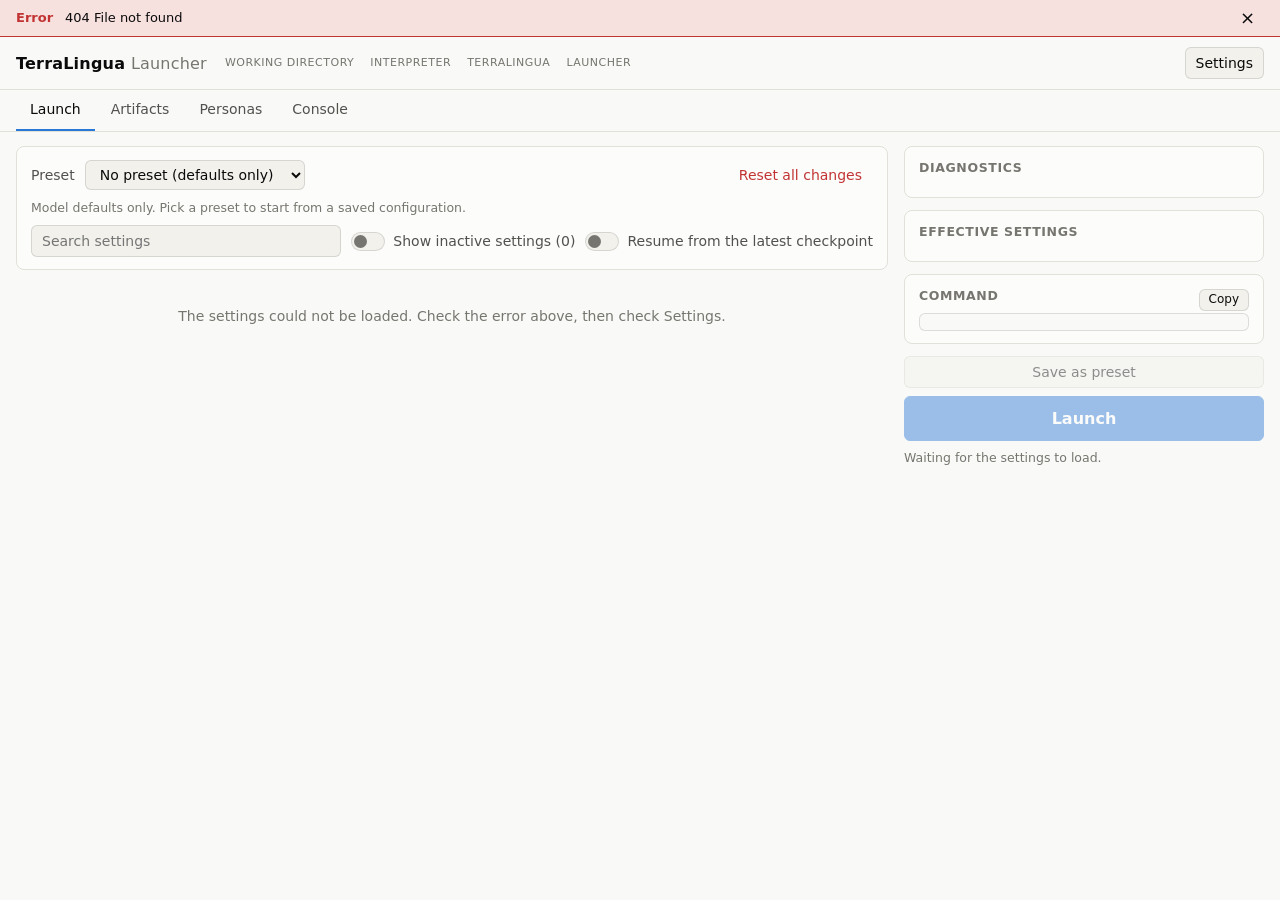
==== terralingua_launcher/static/index.html @ c4cbc508 "Add the Artifacts and Personas tabs and a standard package layout - The package lives in terralingua" ====
<!doctype html>
<html lang="en">
<head>
  <meta charset="utf-8">
  <meta name="viewport" content="width=device-width, initial-scale=1">
  <title>TerraLingua Launcher</title>
  <link rel="stylesheet" href="/static/style.css">
</head>
<body>
  <div class="app">
    <div id="errorBar" class="error-bar" aria-live="polite" hidden>
      <strong>Error</strong>
      <span id="errorText"></span>
      <button id="errorDismiss" type="button" aria-label="Dismiss this error">&times;</button>
    </div>

    <header class="bar">
      <h1>TerraLingua <span>Launcher</span></h1>
      <dl class="target">
        <div><dt>Working directory</dt><dd id="hdrWorkdir" class="mono"></dd></div>
        <div><dt>Interpreter</dt><dd id="hdrPython" class="mono"></dd></div>
        <div><dt>TerraLingua</dt><dd id="hdrTlVersion" class="mono"></dd></div>
        <div><dt>Launcher</dt><dd id="hdrLauncherVersion" class="mono"></dd></div>
      </dl>
      <div id="keyChips" class="key-chips" role="list" aria-label="API keys"></div>
      <span class="spacer"></span>
      <button id="settingsBtn" type="button">Settings</button>
    </header>

    <nav class="tabs" role="tablist" aria-label="Pages">
      <button class="tab" role="tab" type="button" id="tabLaunch" data-tab="launch" aria-controls="paneLaunch" aria-selected="true">Launch</button>
      <button class="tab" role="tab" type="button" id="tabArtifacts" data-tab="artifacts" aria-controls="paneArtifacts" aria-selected="false">Artifacts</button>
      <button class="tab" role="tab" type="button" id="tabPersonas" data-tab="personas" aria-controls="panePersonas" aria-selected="false">Personas</button>
      <button class="tab" role="tab" type="button" id="tabConsole" data-tab="console" aria-controls="paneConsole" aria-selected="false">Console <span id="consoleBadge" class="badge"></span></button>
    </nav>

    <main id="main">
      <section id="paneLaunch" class="pane" role="tabpanel" aria-labelledby="tabLaunch" data-tab="launch">
        <div class="launch-grid">
          <div class="form-column">
            <div class="toolbar panel">
              <div class="toolbar-row">
                <label for="presetSelect">Preset</label>
                <select id="presetSelect"></select>
                <span class="spacer"></span>
                <button id="resetAll" type="button" class="danger-ghost">Reset all changes</button>
              </div>
              <p id="presetInfo" class="hint"></p>
              <div class="toolbar-row">
                <input id="searchBox" type="search" placeholder="Search settings" aria-label="Search settings by name, path, or description">
                <label class="switch-label">
                  <span class="switch"><input type="checkbox" id="showInactive" role="switch"><span class="track" aria-hidden="true"></span></span>
                  <span id="showInactiveText">Show inactive settings (0)</span>
                </label>
                <label class="switch-label">
                  <span class="switch"><input type="checkbox" id="resumeSwitch" role="switch"><span class="track" aria-hidden="true"></span></span>
                  <span>Resume from the latest checkpoint</span>
                </label>
              </div>
            </div>
            <div id="form" class="form" aria-busy="true">
              <p class="empty">Loading settings…</p>
            </div>
          </div>

          <aside class="side-column">
            <section class="panel">
              <h2>Diagnostics</h2>
              <ul id="diagnostics" class="diag-list" aria-live="polite"></ul>
              <p id="statesNote" class="hint" hidden>Field states are from the last valid check.</p>
            </section>
            <section class="panel">
              <h2>Effective settings</h2>
              <dl id="derived" class="derived"></dl>
            </section>
            <section class="panel">
              <div class="panel-head">
                <h2>Command</h2>
                <button id="copyCmd" type="button" class="mini">Copy</button>
              </div>
              <pre id="cmdPreview" class="cmd" tabindex="0" aria-label="Command line preview"></pre>
            </section>
            <div class="side-actions">
              <button id="savePresetBtn" type="button" disabled>Save as preset</button>
              <button id="launchBtn" type="button" class="primary big" disabled>Launch</button>
              <p id="launchHint" class="hint" aria-live="polite"></p>
            </div>
          </aside>
        </div>
      </section>

      <section id="paneArtifacts" class="pane" role="tabpanel" aria-labelledby="tabArtifacts" data-tab="artifacts" hidden>
        <div class="content-grid">
          <aside class="panel content-side">
            <h2>Saved artifact sets</h2>
            <ul class="ct-items" aria-label="Saved artifact sets"></ul>
            <div class="ct-side-actions">
              <button type="button" class="ct-new">New</button>
              <div class="ct-save-as">
                <label for="artifactsSaveAsName">Save as</label>
                <input id="artifactsSaveAsName" class="ct-save-as-name" type="text" spellcheck="false" autocomplete="off" placeholder="name">
                <button type="button" class="ct-save-as-btn" disabled>Save as</button>
              </div>
              <p class="ct-name-error" role="alert" hidden></p>
              <p class="hint">The run reads every JSON file in the set's folder. The setting <code>env.init_artifacts_path</code> takes the folder path.</p>
            </div>
          </aside>
          <div class="panel content-editor" aria-busy="false">
            <div class="ct-head">
              <h2 class="ct-title"><span class="ct-title-name">New artifact set</span> <span class="ct-unsaved" hidden>(unsaved)</span></h2>
              <div class="ct-actions">
                <button type="button" class="ct-save primary" disabled>Save</button>
                <button type="button" class="ct-add">Add entry</button>
                <button type="button" class="ct-use" disabled>Use in launch</button>
              </div>
            </div>
            <p class="ct-note" hidden></p>
            <p class="ct-info hint"></p>
            <p class="ct-hint hint" aria-live="polite"></p>
            <div class="ct-entries"></div>
          </div>
        </div>
      </section>

      <section id="panePersonas" class="pane" role="tabpanel" aria-labelledby="tabPersonas" data-tab="personas" hidden>
        <div class="content-grid">
          <aside class="panel content-side">
            <h2>Saved persona lists</h2>
            <ul class="ct-items" aria-label="Saved persona lists"></ul>
            <div class="ct-side-actions">
              <button type="button" class="ct-new">New</button>
              <div class="ct-save-as">
                <label for="personasSaveAsName">Save as</label>
                <input id="personasSaveAsName" class="ct-save-as-name" type="text" spellcheck="false" autocomplete="off" placeholder="name">
                <button type="button" class="ct-save-as-btn" disabled>Save as</button>
              </div>
              <p class="ct-name-error" role="alert" hidden></p>
              <p class="hint">The first beings, in creation order, get these personas. The setting <code>agent.personas_path</code> takes the file path.</p>
            </div>
          </aside>
          <div class="panel content-editor" aria-busy="false">
            <div class="ct-head">
              <h2 class="ct-title"><span class="ct-title-name">New persona list</span> <span class="ct-unsaved" hidden>(unsaved)</span></h2>
              <div class="ct-actions">
                <button type="button" class="ct-save primary" disabled>Save</button>
                <button type="button" class="ct-add">Add entry</button>
                <button type="button" class="ct-use" disabled>Use in launch</button>
              </div>
            </div>
            <p class="ct-note" hidden></p>
            <p class="ct-info hint"></p>
            <p class="ct-hint hint" aria-live="polite"></p>
            <div class="ct-entries"></div>
          </div>
        </div>
      </section>

      <section id="paneConsole" class="pane" role="tabpanel" aria-labelledby="tabConsole" data-tab="console" hidden>
        <div class="console-grid">
          <div class="proc-column panel">
            <h2>Processes</h2>
            <ul id="procList" class="proc-list"></ul>
          </div>
          <div class="log-column panel">
            <div class="toolbar-row">
              <h2 id="logTitle">Log</h2>
              <span id="logStatus" class="hint"></span>
              <span class="spacer"></span>
              <label class="switch-label">
                <span class="switch"><input type="checkbox" id="followSwitch" role="switch" checked><span class="track" aria-hidden="true"></span></span>
                <span>Scroll to new output</span>
              </label>
              <button id="clearLog" type="button">Clear</button>
            </div>
            <pre id="logView" class="log" tabindex="0" aria-label="Process log output"></pre>
          </div>
        </div>
      </section>
    </main>
  </div>

  <dialog id="settingsDialog" aria-labelledby="settingsTitle">
    <form method="dialog" id="settingsForm">
      <h2 id="settingsTitle">Settings</h2>
      <label for="settingsWorkdir">Working directory</label>
      <input id="settingsWorkdir" type="text" list="workdirList" spellcheck="false" autocomplete="off">
      <datalist id="workdirList"></datalist>
      <label for="settingsPython">Python interpreter</label>
      <input id="settingsPython" type="text" list="pythonList" spellcheck="false" autocomplete="off">
      <datalist id="pythonList"></datalist>
      <p id="settingsError" class="dialog-error" role="alert" hidden></p>
      <div class="actions">
        <button type="button" id="settingsCancel">Cancel</button>
        <button type="submit" id="settingsSave" class="primary">Save</button>
      </div>
    </form>
  </dialog>

  <dialog id="savePresetDialog" aria-labelledby="savePresetTitle">
    <form method="dialog" id="savePresetForm">
      <h2 id="savePresetTitle">Save as preset</h2>
      <p class="hint">The current preset and your changes become a new preset file in the working directory.</p>
      <label for="savePresetName">Name</label>
      <input id="savePresetName" type="text" required spellcheck="false" autocomplete="off">
      <label for="savePresetDescription">Description</label>
      <textarea id="savePresetDescription" rows="2"></textarea>
      <p id="savePresetError" class="dialog-error" role="alert" hidden></p>
      <div class="actions">
        <button type="button" id="savePresetCancel">Cancel</button>
        <button type="submit" id="savePresetConfirm" class="primary">Save</button>
      </div>
    </form>
  </dialog>

  <div id="toast" class="toast" role="status" hidden></div>

  <script src="/static/app.js"></script>
</body>
</html>
---- static/style.css ----
/* TerraLingua launcher. Neutral surfaces, one accent color for interaction,
   status colors always next to a text label. */

:root {
  color-scheme: dark;

  --plane: #0d0d0d;
  --surface: #1a1a19;
  --surface-2: #212120;
  --ink: #ffffff;
  --ink-2: #c3c2b7;
  --ink-muted: #898781;
  --grid-line: #2c2c2a;
  --border: rgba(255, 255, 255, 0.1);

  --s1: #3987e5;
  --s1-dim: rgba(57, 135, 229, 0.16);

  --status-good: #2db52d;
  --status-warning: #fab219;
  --status-critical: #e05252;
  --status-critical-dim: rgba(224, 82, 82, 0.14);
  --status-warning-dim: rgba(250, 178, 25, 0.14);

  --radius: 8px;
  --mono: ui-monospace, SFMono-Regular, "SF Mono", Menlo, Consolas, monospace;
  font-family: system-ui, -apple-system, "Segoe UI", sans-serif;
}

@media (prefers-color-scheme: light) {
  :root {
    color-scheme: light;
    --plane: #f9f9f7;
    --surface: #fcfcfb;
    --surface-2: #f2f1ec;
    --ink: #0b0b0b;
    --ink-2: #52514e;
    --ink-muted: #76756f;
    --grid-line: #e1e0d9;
    --border: rgba(11, 11, 11, 0.12);
    --s1: #2a78d6;
    --s1-dim: rgba(42, 120, 214, 0.12);
    --status-good: #0c8a0c;
    --status-warning: #b57a00;
    --status-critical: #c23434;
  }
}

* { box-sizing: border-box; }

body {
  margin: 0;
  background: var(--plane);
  color: var(--ink);
  font-size: 14px;
  line-height: 1.45;
}

h1, h2, h3, p, dl, ul { margin: 0; }
ul { padding: 0; list-style: none; }

button, select, input, textarea {
  font: inherit;
  color: var(--ink);
  background: var(--surface-2);
  border: 1px solid var(--border);
  border-radius: 6px;
  padding: 5px 10px;
  min-width: 0;
}
button, select { cursor: pointer; }
button:hover, select:hover { border-color: var(--ink-muted); }
button:disabled, select:disabled, input:disabled, textarea:disabled { opacity: 0.45; cursor: default; }
input:focus-visible, textarea:focus-visible, select:focus-visible, button:focus-visible, summary:focus-visible, pre:focus-visible {
  outline: 2px solid var(--s1);
  outline-offset: 1px;
}
textarea { resize: vertical; }

button.primary { background: var(--s1); border-color: var(--s1); color: #fff; font-weight: 600; }
button.primary:hover { filter: brightness(1.12); }
button.primary.big { padding: 10px 24px; font-size: 16px; width: 100%; }
button.danger-ghost { color: var(--status-critical); border-color: transparent; background: transparent; }
button.danger-ghost:hover { border-color: var(--status-critical); }
button.ghost { background: transparent; border-color: transparent; color: var(--ink-2); }
button.ghost:hover { border-color: var(--border); color: var(--ink); }
button.mini { padding: 1px 9px; font-size: 12px; }

.mono { font-family: var(--mono); }
.hint { color: var(--ink-muted); font-size: 12.5px; }
.spacer { flex: 1; }
.empty { color: var(--ink-muted); padding: 24px; text-align: center; }
[hidden] { display: none !important; }

.app { display: flex; flex-direction: column; height: 100vh; }

/* ---------- error bar and toast ---------- */

.error-bar {
  display: flex; align-items: center; gap: 12px;
  background: var(--status-critical-dim); border-bottom: 1px solid var(--status-critical);
  color: var(--ink); padding: 8px 16px; font-size: 13px;
}
.error-bar strong { font-weight: 600; color: var(--status-critical); }
.error-bar span { flex: 1; word-break: break-word; }
.error-bar button { background: transparent; border-color: transparent; font-size: 18px; line-height: 1; padding: 0 8px; }

.toast {
  position: fixed; bottom: 22px; left: 50%; transform: translateX(-50%);
  background: var(--surface-2); border: 1px solid var(--grid-line);
  border-radius: 999px; padding: 8px 20px; z-index: 60;
  box-shadow: 0 6px 24px rgba(0, 0, 0, 0.4); font-size: 13px;
}

/* ---------- header ---------- */

header.bar {
  display: flex; align-items: center; gap: 18px; flex-wrap: wrap;
  padding: 10px 16px; border-bottom: 1px solid var(--grid-line);
}
header.bar h1 { font-size: 16px; letter-spacing: 0.2px; white-space: nowrap; }
header.bar h1 span { color: var(--ink-muted); font-weight: 400; }

.target { display: flex; gap: 16px; flex-wrap: wrap; }
.target div { display: flex; flex-direction: column; min-width: 0; }
.target dt { font-size: 11px; color: var(--ink-muted); text-transform: uppercase; letter-spacing: 0.5px; }
.target dd { margin: 0; font-size: 12px; color: var(--ink-2); max-width: 340px; overflow: hidden; text-overflow: ellipsis; white-space: nowrap; }
.target dd.bad { color: var(--status-critical); }

.key-chips { display: inline-flex; gap: 6px; flex-wrap: wrap; }
.chip {
  display: inline-flex; align-items: center; gap: 6px;
  background: var(--surface-2); border: 1px solid var(--border);
  border-radius: 999px; padding: 2px 10px; font-size: 11.5px;
  color: var(--ink-muted); font-family: var(--mono);
}
.chip::before { content: ""; width: 7px; height: 7px; border-radius: 50%; background: var(--ink-muted); }
.chip.on { color: var(--status-good); border-color: var(--status-good); }
.chip.on::before { background: var(--status-good); }

/* ---------- tabs ---------- */

nav.tabs { display: flex; gap: 2px; padding: 0 16px; border-bottom: 1px solid var(--grid-line); }
.tab {
  background: none; border: none; border-bottom: 2px solid transparent;
  border-radius: 0; padding: 9px 14px; color: var(--ink-2); font-weight: 500;
}
.tab:hover { color: var(--ink); }
.tab[aria-selected="true"] { color: var(--ink); border-bottom-color: var(--s1); }
.badge {
  background: var(--surface-2); border-radius: 999px; padding: 0 7px;
  font-size: 11px; color: var(--ink-muted); font-family: var(--mono);
}
.badge:empty { display: none; }
.badge.live { color: var(--status-good); }

main { flex: 1; overflow-y: auto; }
.pane { padding: 14px 16px 32px; }

/* ---------- panels ---------- */

.panel {
  background: var(--surface); border: 1px solid var(--grid-line);
  border-radius: var(--radius); padding: 12px 14px;
}
.panel h2 { font-size: 12.5px; text-transform: uppercase; letter-spacing: 0.6px; color: var(--ink-muted); margin-bottom: 8px; }
.panel-head { display: flex; align-items: center; justify-content: space-between; gap: 8px; }
.panel-head h2 { margin-bottom: 8px; }

/* ---------- launch layout ---------- */

.launch-grid { display: grid; grid-template-columns: minmax(0, 1fr) 360px; gap: 16px; align-items: start; }
.form-column { min-width: 0; display: flex; flex-direction: column; gap: 12px; }
.side-column { position: sticky; top: 0; display: flex; flex-direction: column; gap: 12px; }

.toolbar { display: flex; flex-direction: column; gap: 8px; }
.toolbar-row { display: flex; align-items: center; gap: 10px; flex-wrap: wrap; }
.toolbar label[for="presetSelect"] { color: var(--ink-2); }
#presetSelect { max-width: 420px; min-width: 220px; }
#searchBox { min-width: 220px; flex: 1 1 220px; }

/* switch */
.switch { position: relative; display: inline-block; width: 34px; height: 19px; flex: none; vertical-align: middle; }
.switch input { position: absolute; opacity: 0; width: 100%; height: 100%; margin: 0; cursor: pointer; }
.switch input:disabled { cursor: default; }
.switch .track {
  pointer-events: none;
  position: absolute; inset: 0; border-radius: 999px;
  background: var(--surface-2); border: 1px solid var(--border);
  transition: background 0.15s;
}
.switch .track::after {
  content: ""; position: absolute; top: 2px; left: 2px;
  width: 13px; height: 13px; border-radius: 50%;
  background: var(--ink-muted); transition: transform 0.15s, background 0.15s;
}
.switch input:checked + .track { background: var(--s1-dim); border-color: var(--s1); }
.switch input:checked + .track::after { transform: translateX(15px); background: var(--s1); }
.switch input:focus-visible + .track { outline: 2px solid var(--s1); outline-offset: 1px; }
.switch input:disabled + .track { opacity: 0.45; }
.switch-label { display: inline-flex; align-items: center; gap: 8px; color: var(--ink-2); white-space: nowrap; cursor: pointer; }

/* ---------- form sections and rows ---------- */

.form { display: flex; flex-direction: column; gap: 10px; }
details.group { background: var(--surface); border: 1px solid var(--grid-line); border-radius: var(--radius); }
details.group > summary {
  cursor: pointer; list-style: none; display: flex; align-items: center; gap: 10px;
  padding: 9px 14px; font-size: 13px; text-transform: uppercase; letter-spacing: 0.6px;
  color: var(--ink-muted); user-select: none;
}
details.group > summary::-webkit-details-marker { display: none; }
details.group > summary::before { content: "▸"; font-size: 11px; transition: transform 0.15s; }
details.group[open] > summary::before { transform: rotate(90deg); }
details.group[open] > summary { border-bottom: 1px solid var(--grid-line); }
details.group > summary .badge { margin-left: auto; }
details.group > summary .badge.changed-count { color: var(--s1); }
.group-note { padding: 10px 14px; color: var(--ink-muted); font-size: 12.5px; }

.row {
  display: grid;
  grid-template-columns: minmax(150px, 2fr) minmax(0, 3fr) auto;
  gap: 4px 12px; align-items: center;
  padding: 6px 14px; border-bottom: 1px solid var(--border);
}
.row:last-child, .children > .row:last-child { border-bottom: none; }
.row-label { font-family: var(--mono); font-size: 12.5px; color: var(--ink-2); display: flex; align-items: center; gap: 8px; min-width: 0; }
.row-label .title { overflow: hidden; text-overflow: ellipsis; white-space: nowrap; }
.row.changed .row-label { color: var(--ink); font-weight: 600; }
.changed-mark { font-family: system-ui, sans-serif; font-weight: 500; font-size: 10.5px; color: var(--s1); border: 1px solid var(--s1); border-radius: 999px; padding: 0 6px; flex: none; }
.row-control { display: flex; align-items: center; gap: 10px; min-width: 0; }
.row-control input[type="text"], .row-control input[type="number"], .row-control select, .row-control textarea {
  flex: 1; min-width: 0; font-family: var(--mono); font-size: 12.5px; padding: 3px 8px;
}
.row-control input[type="number"] { max-width: 180px; }
.row-control textarea { font-size: 12px; line-height: 1.4; }
.null-label { display: inline-flex; align-items: center; gap: 5px; color: var(--ink-muted); font-size: 12px; white-space: nowrap; cursor: pointer; }
.null-label input { margin: 0; }
.row-actions { display: flex; align-items: center; gap: 2px; justify-content: flex-end; }
.row-actions button { padding: 1px 7px; font-size: 12px; }
.row-actions .reset { color: var(--s1); }

.row-reason, .row-error, .row-details { grid-column: 1 / -1; }
.row-reason { color: var(--ink-muted); font-size: 12px; }
.row-error { color: var(--status-critical); font-size: 12px; }
.row-error strong { font-weight: 600; }
.row.inactive .row-label, .row.inactive .row-control { opacity: 0.55; }
.row.has-error .row-control input, .row.has-error .row-control select, .row.has-error .row-control textarea,
.row.has-json-error .row-control textarea { outline: 2px solid var(--status-critical); outline-offset: -1px; }
.row.flash { background: var(--s1-dim); transition: background 0.3s; }

.children { margin-left: 22px; border-left: 2px solid var(--grid-line); }
.children .row { padding-left: 12px; }

.row-details {
  background: var(--plane); border: 1px solid var(--border); border-radius: 6px;
  padding: 8px 12px; margin: 2px 0 4px; font-size: 12.5px; color: var(--ink-2);
  display: grid; grid-template-columns: max-content 1fr; gap: 3px 12px;
}
.row-details dt { color: var(--ink-muted); }
.row-details dd { margin: 0; min-width: 0; word-break: break-word; }
.row-details code { font-family: var(--mono); font-size: 12px; color: var(--ink); }
.link-chip {
  display: inline-block; margin: 1px 4px 1px 0; padding: 0 7px; font-size: 11.5px;
  font-family: var(--mono); color: var(--s1); background: transparent; border: 1px solid var(--s1-dim); border-radius: 999px;
}
.link-chip:hover { border-color: var(--s1); }

/* ---------- side column ---------- */

.diag-list { display: flex; flex-direction: column; gap: 6px; max-height: 32vh; overflow-y: auto; }
.diag { display: flex; gap: 8px; align-items: flex-start; padding: 6px 8px; border-left: 3px solid var(--ink-muted); background: var(--surface-2); border-radius: 0 6px 6px 0; font-size: 12.5px; }
.diag.error { border-left-color: var(--status-critical); }
.diag.warning { border-left-color: var(--status-warning); }
.diag .severity { font-size: 10.5px; text-transform: uppercase; letter-spacing: 0.5px; font-weight: 600; color: var(--ink-muted); flex: none; padding-top: 2px; min-width: 52px; }
.diag.error .severity { color: var(--status-critical); }
.diag.warning .severity { color: var(--status-warning); }
.diag button { text-align: left; background: transparent; border: none; padding: 0; color: var(--ink); font-size: 12.5px; flex: 1; cursor: pointer; }
.diag button:hover { color: var(--s1); }
.diag span.text { flex: 1; color: var(--ink-2); }
.diag code { font-family: var(--mono); font-size: 11.5px; color: var(--ink-muted); display: block; }
.diag-empty { color: var(--ink-muted); font-size: 12.5px; }

.derived { display: grid; grid-template-columns: 1fr auto; gap: 4px 12px; font-size: 12.5px; }
.derived dt { color: var(--ink-2); }
.derived dd { margin: 0; font-family: var(--mono); color: var(--ink); }

.cmd {
  font-family: var(--mono); font-size: 11.5px; line-height: 1.5; color: var(--ink-2);
  background: var(--plane); border: 1px solid var(--border); border-radius: 6px;
  padding: 8px 10px; margin: 0; white-space: pre-wrap; word-break: break-all; max-height: 30vh; overflow-y: auto;
}
.side-actions { display: flex; flex-direction: column; gap: 8px; }

/* ---------- console ---------- */

.console-grid { display: grid; grid-template-columns: minmax(280px, 1fr) minmax(0, 2fr); gap: 16px; align-items: start; }
.proc-list { display: flex; flex-direction: column; gap: 8px; }
.proc { border: 1px solid var(--border); border-radius: 6px; padding: 8px 10px; display: flex; flex-direction: column; gap: 6px; background: var(--surface-2); }
.proc[aria-current="true"] { border-color: var(--s1); }
.proc-head { display: flex; align-items: center; gap: 8px; flex-wrap: wrap; }
.dot { width: 9px; height: 9px; border-radius: 50%; background: var(--ink-muted); flex: none; }
.dot.running { background: var(--status-good); }
.dot.exited { background: var(--status-critical); }
.dot.finished { background: var(--s1); }
.proc-label { font-weight: 600; }
.proc-status { font-family: var(--mono); font-size: 12px; color: var(--ink-2); }
.proc-time { color: var(--ink-muted); font-size: 12px; }
.proc-cmd { font-family: var(--mono); font-size: 11px; color: var(--ink-muted); overflow: hidden; text-overflow: ellipsis; white-space: nowrap; }
.proc-actions { display: flex; gap: 6px; }
.proc-actions button { padding: 2px 9px; font-size: 12px; }
.log-column { display: flex; flex-direction: column; gap: 8px; }
.log-column h2 { margin-bottom: 0; }
.log {
  font-family: var(--mono); font-size: 11.5px; line-height: 1.45;
  background: var(--plane); border: 1px solid var(--border); border-radius: 6px;
  padding: 10px; margin: 0; height: 70vh; overflow-y: auto; white-space: pre-wrap; word-break: break-word;
}

/* ---------- dialogs ---------- */

dialog {
  background: var(--surface); color: var(--ink);
  border: 1px solid var(--grid-line); border-radius: var(--radius);
  padding: 20px; width: min(560px, 92vw);
}
dialog::backdrop { background: rgba(0, 0, 0, 0.55); }
dialog h2 { font-size: 15px; margin-bottom: 12px; }
dialog form { display: flex; flex-direction: column; gap: 6px; }
dialog label { font-size: 12.5px; color: var(--ink-muted); margin-top: 6px; }
dialog input, dialog textarea { font-family: var(--mono); font-size: 12.5px; width: 100%; }
dialog .actions { display: flex; justify-content: flex-end; gap: 10px; margin-top: 14px; }
.dialog-error { color: var(--status-critical); font-size: 12.5px; margin-top: 6px; }

@media (max-width: 1000px) {
  .launch-grid, .console-grid { grid-template-columns: 1fr; }
  .side-column { position: static; }
  .row { grid-template-columns: 1fr; }
  .row-actions { justify-content: flex-start; }
}

/* ---------- control wrappers ---------- */

.form.busy { opacity: 0.6; pointer-events: none; }
.text-holder, .ctl-with-null { display: flex; align-items: center; gap: 10px; flex: 1; min-width: 0; }
.text-holder > input, .text-holder > textarea { flex: 1; }
.switch-with-text { display: inline-flex; align-items: center; gap: 8px; }
.rules { padding-left: 16px; list-style: disc; }
.nest { display: contents; }
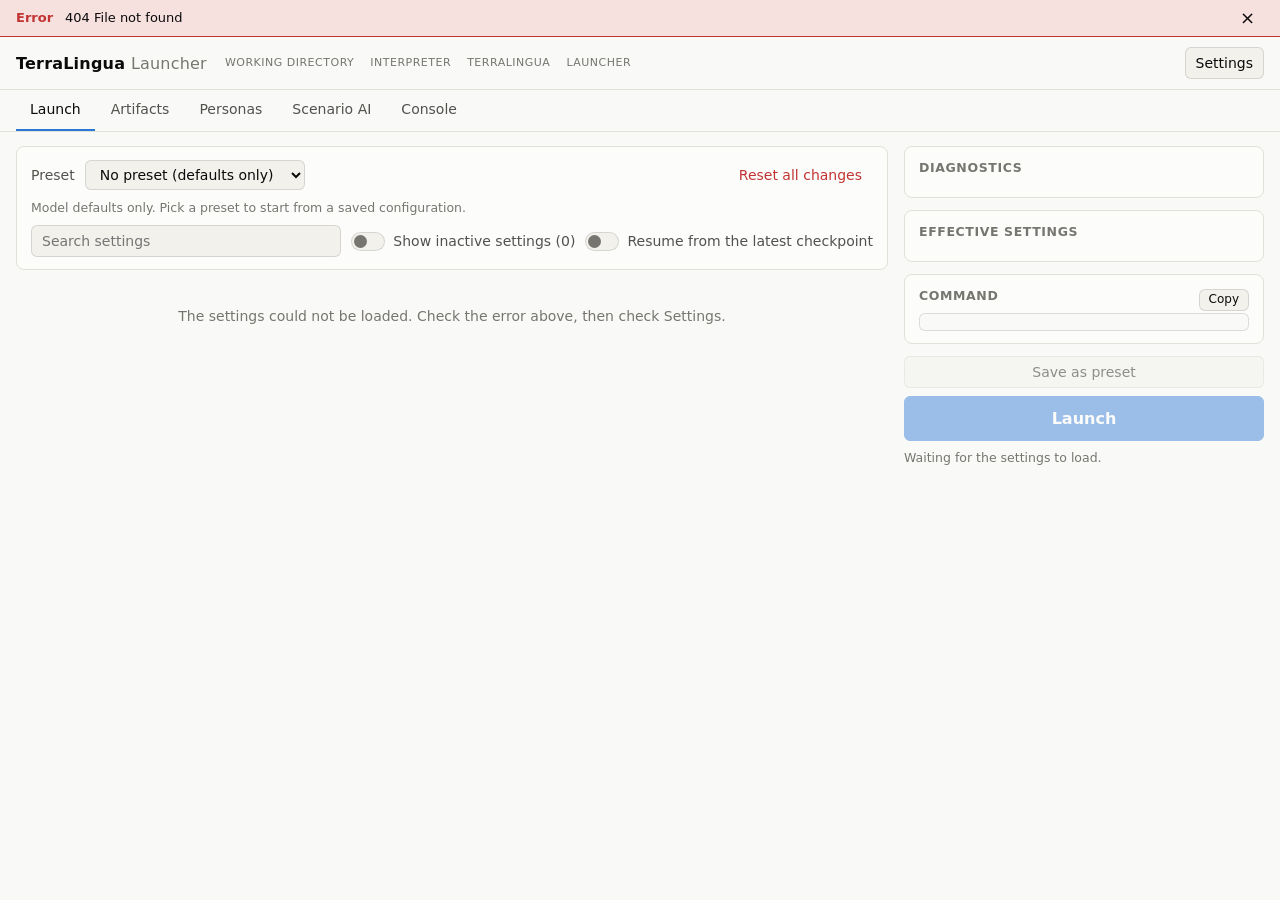
==== commit 8d8ce395: "Add the Scenario AI tab and the tool buttons to the page - "Open viewer" and "Open anthropologist" b" ====
--- a/terralingua_launcher/static/index.html
+++ b/terralingua_launcher/static/index.html
@@ -31,6 +31,7 @@
       <button class="tab" role="tab" type="button" id="tabLaunch" data-tab="launch" aria-controls="paneLaunch" aria-selected="true">Launch</button>
       <button class="tab" role="tab" type="button" id="tabArtifacts" data-tab="artifacts" aria-controls="paneArtifacts" aria-selected="false">Artifacts</button>
       <button class="tab" role="tab" type="button" id="tabPersonas" data-tab="personas" aria-controls="panePersonas" aria-selected="false">Personas</button>
+      <button class="tab" role="tab" type="button" id="tabDesign" data-tab="design" aria-controls="paneDesign" aria-selected="false">Scenario AI</button>
       <button class="tab" role="tab" type="button" id="tabConsole" data-tab="console" aria-controls="paneConsole" aria-selected="false">Console <span id="consoleBadge" class="badge"></span></button>
     </nav>
 
@@ -84,6 +85,7 @@
               <button id="savePresetBtn" type="button" disabled>Save as preset</button>
               <button id="launchBtn" type="button" class="primary big" disabled>Launch</button>
               <p id="launchHint" class="hint" aria-live="polite"></p>
+              <div id="toolButtons" class="tool-buttons" role="group" aria-label="Scenario tools" hidden></div>
             </div>
           </aside>
         </div>
@@ -151,6 +153,82 @@
             <p class="ct-info hint"></p>
             <p class="ct-hint hint" aria-live="polite"></p>
             <div class="ct-entries"></div>
+          </div>
+        </div>
+      </section>
+
+      <section id="paneDesign" class="pane" role="tabpanel" aria-labelledby="tabDesign" data-tab="design" hidden>
+        <div class="design-grid">
+          <form id="designForm" class="panel design-form">
+            <h2>Describe the scenario</h2>
+            <p class="hint">A model writes four things from your description: the instructions text, a persona list, an artifact set, and suggested settings. It uses the current preset and your changes. You review the result, ask for changes, then apply it.</p>
+            <div class="field">
+              <label for="designDescription">Description</label>
+              <textarea id="designDescription" rows="7" placeholder="A village in a storm season. Storms hurt beings outside the shelter."></textarea>
+            </div>
+            <div class="field">
+              <label for="designModel">Model</label>
+              <input id="designModel" type="text" value="claude-opus-5-5" spellcheck="false" autocomplete="off">
+            </div>
+            <div class="field">
+              <label for="designKey">API key</label>
+              <input id="designKey" type="password" autocomplete="off" aria-describedby="designKeyHint">
+              <span id="designKeyHint" class="hint">Used for this call only. Never stored.</span>
+            </div>
+            <div class="field">
+              <label for="designName">Name</label>
+              <input id="designName" type="text" spellcheck="false" autocomplete="off" aria-describedby="designNameHint">
+              <span id="designNameHint" class="hint">The content files get this name.</span>
+            </div>
+            <div class="design-actions">
+              <button type="submit" id="designBtn" class="primary">Design</button>
+              <button type="button" id="designClear">Clear</button>
+              <span id="designStatus" class="hint" aria-live="polite"></span>
+            </div>
+            <p id="designError" class="dialog-error" role="alert" hidden></p>
+          </form>
+          <div id="designResult" class="design-result" hidden>
+            <section class="panel">
+              <h2>Design notes</h2>
+              <p id="designNotes" class="design-notes"></p>
+            </section>
+            <section class="panel">
+              <h2>Instructions</h2>
+              <label for="designInstructions" class="hint">The text for <code>agent.scenario_specific_instructions</code>. You can edit it before you apply.</label>
+              <textarea id="designInstructions" rows="12"></textarea>
+            </section>
+            <section class="panel">
+              <h2>Personas</h2>
+              <div id="designPersonas" class="design-cards"></div>
+            </section>
+            <section class="panel">
+              <h2>Artifacts</h2>
+              <div id="designArtifacts" class="design-cards"></div>
+            </section>
+            <section class="panel">
+              <h2>Suggested settings</h2>
+              <table id="designParams" class="design-table">
+                <thead><tr><th scope="col">Use</th><th scope="col">Setting</th><th scope="col">Value</th><th scope="col">Why</th></tr></thead>
+                <tbody></tbody>
+              </table>
+              <p id="designParamsEmpty" class="hint" hidden>No suggested settings.</p>
+            </section>
+            <section id="designIssuesPanel" class="panel" hidden>
+              <h2>Problems</h2>
+              <ul id="designIssues" class="design-issues"></ul>
+            </section>
+            <section class="panel">
+              <h2>Refine or apply</h2>
+              <div class="design-refine">
+                <label for="designFeedback">Change request</label>
+                <input id="designFeedback" type="text" autocomplete="off" placeholder="Fewer farmers. One storm every ten steps.">
+                <button type="button" id="designRefine">Refine</button>
+              </div>
+              <div class="design-actions">
+                <button type="button" id="designApply" class="primary">Apply</button>
+                <span id="designApplyHint" class="hint" aria-live="polite"></span>
+              </div>
+            </section>
           </div>
         </div>
       </section>
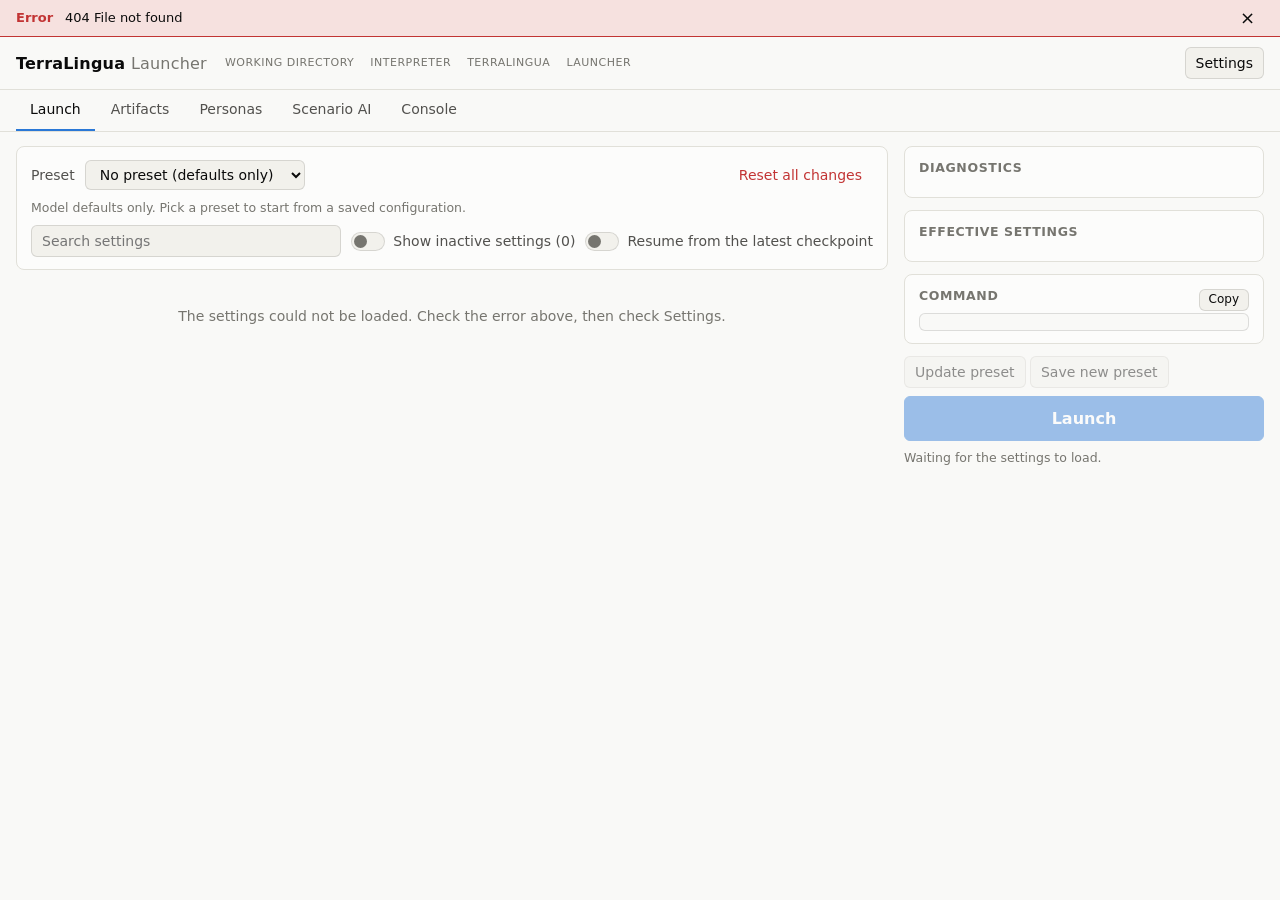
==== commit 8d3a8b58: "Show the preset's content files in the tabs, add Update preset and Save new preset, and ask where fi" ====
--- a/terralingua_launcher/static/index.html
+++ b/terralingua_launcher/static/index.html
@@ -48,9 +48,9 @@
               </div>
               <p id="presetInfo" class="hint"></p>
               <div class="toolbar-row">
-                <input id="searchBox" type="search" placeholder="Search settings" aria-label="Search settings by name, path, or description">
+                <input id="searchBox" type="search" placeholder="Search settings" aria-label="Search settings by name, path, or description" autocomplete="off">
                 <label class="switch-label">
-                  <span class="switch"><input type="checkbox" id="showInactive" role="switch"><span class="track" aria-hidden="true"></span></span>
+                  <span class="switch"><input type="checkbox" id="showInactive" role="switch" autocomplete="off"><span class="track" aria-hidden="true"></span></span>
                   <span id="showInactiveText">Show inactive settings (0)</span>
                 </label>
                 <label class="switch-label">
@@ -82,7 +82,10 @@
               <pre id="cmdPreview" class="cmd" tabindex="0" aria-label="Command line preview"></pre>
             </section>
             <div class="side-actions">
-              <button id="savePresetBtn" type="button" disabled>Save as preset</button>
+              <div class="preset-actions">
+                <button id="updatePresetBtn" type="button" disabled>Update preset</button>
+                <button id="savePresetBtn" type="button" disabled>Save new preset</button>
+              </div>
               <button id="launchBtn" type="button" class="primary big" disabled>Launch</button>
               <p id="launchHint" class="hint" aria-live="polite"></p>
               <div id="toolButtons" class="tool-buttons" role="group" aria-label="Scenario tools" hidden></div>
@@ -94,22 +97,22 @@
       <section id="paneArtifacts" class="pane" role="tabpanel" aria-labelledby="tabArtifacts" data-tab="artifacts" hidden>
         <div class="content-grid">
           <aside class="panel content-side">
-            <h2>Saved artifact sets</h2>
-            <ul class="ct-items" aria-label="Saved artifact sets"></ul>
+            <h2>In the configuration</h2>
+            <div class="ct-source" aria-live="polite"></div>
+            <h2>Artifact sets</h2>
+            <ul class="ct-items" aria-label="Artifact sets found"></ul>
             <div class="ct-side-actions">
-              <button type="button" class="ct-new">New</button>
-              <div class="ct-save-as">
-                <label for="artifactsSaveAsName">Save as</label>
-                <input id="artifactsSaveAsName" class="ct-save-as-name" type="text" spellcheck="false" autocomplete="off" placeholder="name">
-                <button type="button" class="ct-save-as-btn" disabled>Save as</button>
-              </div>
-              <p class="ct-name-error" role="alert" hidden></p>
-              <p class="hint">The run reads every JSON file in the set's folder. The setting <code>env.init_artifacts_path</code> takes the folder path.</p>
+              <div class="ct-buttons">
+                <button type="button" class="ct-new">New</button>
+                <button type="button" class="ct-open">Open…</button>
+                <button type="button" class="ct-save-as-btn">Save as…</button>
+              </div>
+              <p class="hint">The run reads every JSON file in the folder that <code>env.init_artifacts_path</code> names, or a scenario option of that name. "Save as…" asks where a set goes; the folder the setting reads from comes first.</p>
             </div>
           </aside>
           <div class="panel content-editor" aria-busy="false">
             <div class="ct-head">
-              <h2 class="ct-title"><span class="ct-title-name">New artifact set</span> <span class="ct-unsaved" hidden>(unsaved)</span></h2>
+              <h2 class="ct-title" tabindex="-1"><span class="ct-title-name">New artifact set</span> <span class="ct-inuse" hidden>(in the configuration)</span> <span class="ct-unsaved" hidden>(unsaved)</span></h2>
               <div class="ct-actions">
                 <button type="button" class="ct-save primary" disabled>Save</button>
                 <button type="button" class="ct-add">Add entry</button>
@@ -127,22 +130,22 @@
       <section id="panePersonas" class="pane" role="tabpanel" aria-labelledby="tabPersonas" data-tab="personas" hidden>
         <div class="content-grid">
           <aside class="panel content-side">
-            <h2>Saved persona lists</h2>
-            <ul class="ct-items" aria-label="Saved persona lists"></ul>
+            <h2>In the configuration</h2>
+            <div class="ct-source" aria-live="polite"></div>
+            <h2>Persona lists</h2>
+            <ul class="ct-items" aria-label="Persona lists found"></ul>
             <div class="ct-side-actions">
-              <button type="button" class="ct-new">New</button>
-              <div class="ct-save-as">
-                <label for="personasSaveAsName">Save as</label>
-                <input id="personasSaveAsName" class="ct-save-as-name" type="text" spellcheck="false" autocomplete="off" placeholder="name">
-                <button type="button" class="ct-save-as-btn" disabled>Save as</button>
-              </div>
-              <p class="ct-name-error" role="alert" hidden></p>
-              <p class="hint">The first beings, in creation order, get these personas. The setting <code>agent.personas_path</code> takes the file path.</p>
+              <div class="ct-buttons">
+                <button type="button" class="ct-new">New</button>
+                <button type="button" class="ct-open">Open…</button>
+                <button type="button" class="ct-save-as-btn">Save as…</button>
+              </div>
+              <p class="hint">The first beings, in creation order, get these personas. <code>agent.personas_path</code> names the file, or a scenario option of that name. "Save as…" asks where a list goes; the folder the setting reads from comes first.</p>
             </div>
           </aside>
           <div class="panel content-editor" aria-busy="false">
             <div class="ct-head">
-              <h2 class="ct-title"><span class="ct-title-name">New persona list</span> <span class="ct-unsaved" hidden>(unsaved)</span></h2>
+              <h2 class="ct-title" tabindex="-1"><span class="ct-title-name">New persona list</span> <span class="ct-inuse" hidden>(in the configuration)</span> <span class="ct-unsaved" hidden>(unsaved)</span></h2>
               <div class="ct-actions">
                 <button type="button" class="ct-save primary" disabled>Save</button>
                 <button type="button" class="ct-add">Add entry</button>
@@ -180,6 +183,13 @@
               <input id="designName" type="text" spellcheck="false" autocomplete="off" aria-describedby="designNameHint">
               <span id="designNameHint" class="hint">The content files get this name.</span>
             </div>
+            <div class="field">
+              <label for="designFolder">Folder</label>
+              <input id="designFolder" type="text" list="designFolderList" spellcheck="false" autocomplete="off" aria-describedby="designFolderHint">
+              <datalist id="designFolderList"></datalist>
+              <div id="designFolderChips" class="folder-chips"></div>
+              <span id="designFolderHint" class="hint">Where the files go, under the working directory.</span>
+            </div>
             <div class="design-actions">
               <button type="submit" id="designBtn" class="primary">Design</button>
               <button type="button" id="designClear">Clear</button>
@@ -187,48 +197,55 @@
             </div>
             <p id="designError" class="dialog-error" role="alert" hidden></p>
           </form>
-          <div id="designResult" class="design-result" hidden>
+          <div class="design-right">
             <section class="panel">
-              <h2>Design notes</h2>
-              <p id="designNotes" class="design-notes"></p>
+              <h2>Current instructions</h2>
+              <p id="currentInstructionsSource" class="hint" aria-live="polite">Waiting for the settings to load.</p>
+              <pre id="currentInstructionsText" class="instructions-text" tabindex="0" aria-label="The current instructions text" hidden></pre>
             </section>
-            <section class="panel">
-              <h2>Instructions</h2>
-              <label for="designInstructions" class="hint">The text for <code>agent.scenario_specific_instructions</code>. You can edit it before you apply.</label>
-              <textarea id="designInstructions" rows="12"></textarea>
-            </section>
-            <section class="panel">
-              <h2>Personas</h2>
-              <div id="designPersonas" class="design-cards"></div>
-            </section>
-            <section class="panel">
-              <h2>Artifacts</h2>
-              <div id="designArtifacts" class="design-cards"></div>
-            </section>
-            <section class="panel">
-              <h2>Suggested settings</h2>
-              <table id="designParams" class="design-table">
-                <thead><tr><th scope="col">Use</th><th scope="col">Setting</th><th scope="col">Value</th><th scope="col">Why</th></tr></thead>
-                <tbody></tbody>
-              </table>
-              <p id="designParamsEmpty" class="hint" hidden>No suggested settings.</p>
-            </section>
-            <section id="designIssuesPanel" class="panel" hidden>
-              <h2>Problems</h2>
-              <ul id="designIssues" class="design-issues"></ul>
-            </section>
-            <section class="panel">
-              <h2>Refine or apply</h2>
-              <div class="design-refine">
-                <label for="designFeedback">Change request</label>
-                <input id="designFeedback" type="text" autocomplete="off" placeholder="Fewer farmers. One storm every ten steps.">
-                <button type="button" id="designRefine">Refine</button>
-              </div>
-              <div class="design-actions">
-                <button type="button" id="designApply" class="primary">Apply</button>
-                <span id="designApplyHint" class="hint" aria-live="polite"></span>
-              </div>
-            </section>
+            <div id="designResult" class="design-result" hidden>
+              <section class="panel">
+                <h2>Design notes</h2>
+                <p id="designNotes" class="design-notes"></p>
+              </section>
+              <section class="panel">
+                <h2>Instructions</h2>
+                <label for="designInstructions" class="hint">The text for <code>agent.scenario_specific_instructions</code>. You can edit it before you apply.</label>
+                <textarea id="designInstructions" rows="12"></textarea>
+              </section>
+              <section class="panel">
+                <h2>Personas</h2>
+                <div id="designPersonas" class="design-cards"></div>
+              </section>
+              <section class="panel">
+                <h2>Artifacts</h2>
+                <div id="designArtifacts" class="design-cards"></div>
+              </section>
+              <section class="panel">
+                <h2>Suggested settings</h2>
+                <table id="designParams" class="design-table">
+                  <thead><tr><th scope="col">Use</th><th scope="col">Setting</th><th scope="col">Value</th><th scope="col">Why</th></tr></thead>
+                  <tbody></tbody>
+                </table>
+                <p id="designParamsEmpty" class="hint" hidden>No suggested settings.</p>
+              </section>
+              <section id="designIssuesPanel" class="panel" hidden>
+                <h2>Problems</h2>
+                <ul id="designIssues" class="design-issues"></ul>
+              </section>
+              <section class="panel">
+                <h2>Refine or apply</h2>
+                <div class="design-refine">
+                  <label for="designFeedback">Change request</label>
+                  <input id="designFeedback" type="text" autocomplete="off" placeholder="Fewer farmers. One storm every ten steps.">
+                  <button type="button" id="designRefine">Refine</button>
+                </div>
+                <div class="design-actions">
+                  <button type="button" id="designApply" class="primary">Apply</button>
+                  <span id="designApplyHint" class="hint" aria-live="polite"></span>
+                </div>
+              </section>
+            </div>
           </div>
         </div>
       </section>
@@ -245,7 +262,7 @@
               <span id="logStatus" class="hint"></span>
               <span class="spacer"></span>
               <label class="switch-label">
-                <span class="switch"><input type="checkbox" id="followSwitch" role="switch" checked><span class="track" aria-hidden="true"></span></span>
+                <span class="switch"><input type="checkbox" id="followSwitch" role="switch" checked autocomplete="off"><span class="track" aria-hidden="true"></span></span>
                 <span>Scroll to new output</span>
               </label>
               <button id="clearLog" type="button">Clear</button>
@@ -266,6 +283,9 @@
       <label for="settingsPython">Python interpreter</label>
       <input id="settingsPython" type="text" list="pythonList" spellcheck="false" autocomplete="off">
       <datalist id="pythonList"></datalist>
+      <label for="settingsToolPorts">Ports for scenario tools</label>
+      <input id="settingsToolPorts" type="text" inputmode="numeric" spellcheck="false" autocomplete="off" aria-describedby="settingsToolPortsHint">
+      <p id="settingsToolPortsHint" class="hint">Leave empty for any free port. When you reach the launcher through forwarded ports, list the ports you forwarded, for example 8990.</p>
       <p id="settingsError" class="dialog-error" role="alert" hidden></p>
       <div class="actions">
         <button type="button" id="settingsCancel">Cancel</button>
@@ -274,10 +294,36 @@
     </form>
   </dialog>
 
+  <dialog id="launchDialog" aria-labelledby="launchDialogTitle">
+    <form method="dialog" id="launchForm">
+      <h2 id="launchDialogTitle">Launch without saving?</h2>
+      <ul id="launchUnsaved" class="unsaved-list"></ul>
+      <p class="hint">To keep them, cancel and use "Update preset", "Save new preset" or the editor's Save.</p>
+      <div class="actions">
+        <button type="button" id="launchCancel">Cancel</button>
+        <button type="submit" id="launchConfirm" class="primary">Launch anyway</button>
+      </div>
+    </form>
+  </dialog>
+
+  <dialog id="updatePresetDialog" aria-labelledby="updatePresetTitle">
+    <form method="dialog" id="updatePresetForm">
+      <h2 id="updatePresetTitle">Update preset</h2>
+      <p id="updatePresetText" class="hint"></p>
+      <label for="updatePresetDescription">Description</label>
+      <textarea id="updatePresetDescription" rows="2"></textarea>
+      <p id="updatePresetError" class="dialog-error" role="alert" hidden></p>
+      <div class="actions">
+        <button type="button" id="updatePresetCancel">Cancel</button>
+        <button type="submit" id="updatePresetConfirm" class="primary">Update</button>
+      </div>
+    </form>
+  </dialog>
+
   <dialog id="savePresetDialog" aria-labelledby="savePresetTitle">
     <form method="dialog" id="savePresetForm">
-      <h2 id="savePresetTitle">Save as preset</h2>
-      <p class="hint">The current preset and your changes become a new preset file in the working directory.</p>
+      <h2 id="savePresetTitle">Save new preset</h2>
+      <p class="hint">The current preset and your changes become a new preset file in the working directory. The current preset stays as it is.</p>
       <label for="savePresetName">Name</label>
       <input id="savePresetName" type="text" required spellcheck="false" autocomplete="off">
       <label for="savePresetDescription">Description</label>
@@ -290,6 +336,38 @@
     </form>
   </dialog>
 
+  <dialog id="contentSaveDialog" aria-labelledby="contentSaveTitle">
+    <form method="dialog" id="contentSaveForm">
+      <h2 id="contentSaveTitle">Save as</h2>
+      <label for="contentSaveName">Name</label>
+      <input id="contentSaveName" type="text" required spellcheck="false" autocomplete="off">
+      <label for="contentSaveFolder">Folder, under the working directory</label>
+      <input id="contentSaveFolder" type="text" list="contentFolderList" spellcheck="false" autocomplete="off">
+      <datalist id="contentFolderList"></datalist>
+      <div id="contentSaveChips" class="folder-chips" aria-label="Suggested folders"></div>
+      <p id="contentSavePreview" class="hint" aria-live="polite"></p>
+      <p id="contentSaveError" class="dialog-error" role="alert" hidden></p>
+      <div class="actions">
+        <button type="button" id="contentSaveCancel">Cancel</button>
+        <button type="submit" id="contentSaveConfirm" class="primary">Save</button>
+      </div>
+    </form>
+  </dialog>
+
+  <dialog id="contentOpenDialog" aria-labelledby="contentOpenTitle">
+    <form method="dialog" id="contentOpenForm">
+      <h2 id="contentOpenTitle">Open</h2>
+      <label for="contentOpenPath">File, under the working directory</label>
+      <input id="contentOpenPath" type="text" list="contentOpenList" spellcheck="false" autocomplete="off">
+      <datalist id="contentOpenList"></datalist>
+      <p id="contentOpenError" class="dialog-error" role="alert" hidden></p>
+      <div class="actions">
+        <button type="button" id="contentOpenCancel">Cancel</button>
+        <button type="submit" id="contentOpenConfirm" class="primary">Open</button>
+      </div>
+    </form>
+  </dialog>
+
   <div id="toast" class="toast" role="status" hidden></div>
 
   <script src="/static/app.js"></script>
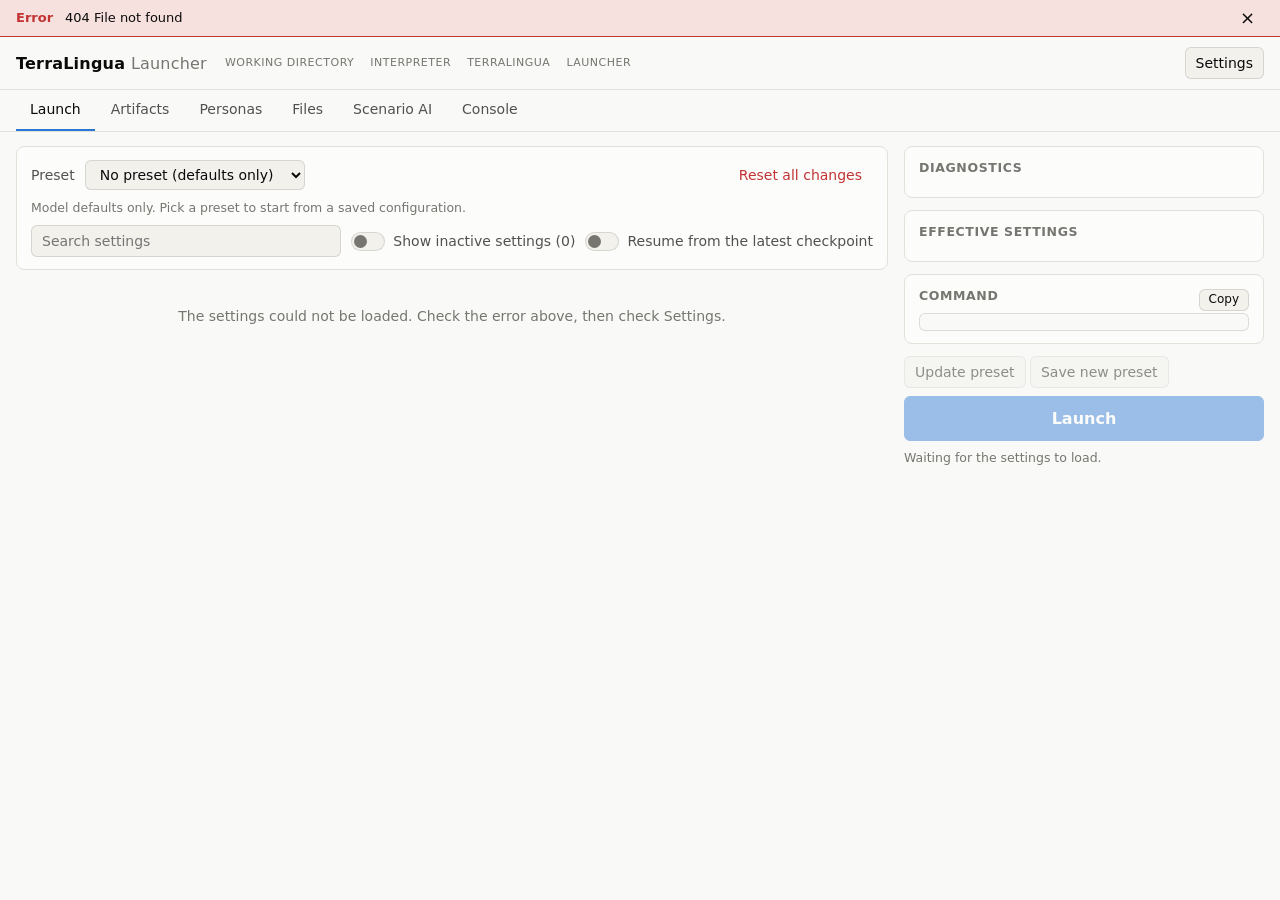
==== commit 259322d1: "improve launcher. Add file loading and instructions editor" ====
--- a/terralingua_launcher/static/index.html
+++ b/terralingua_launcher/static/index.html
@@ -31,6 +31,7 @@
       <button class="tab" role="tab" type="button" id="tabLaunch" data-tab="launch" aria-controls="paneLaunch" aria-selected="true">Launch</button>
       <button class="tab" role="tab" type="button" id="tabArtifacts" data-tab="artifacts" aria-controls="paneArtifacts" aria-selected="false">Artifacts</button>
       <button class="tab" role="tab" type="button" id="tabPersonas" data-tab="personas" aria-controls="panePersonas" aria-selected="false">Personas</button>
+      <button class="tab" role="tab" type="button" id="tabFiles" data-tab="files" aria-controls="paneFiles" aria-selected="false">Files</button>
       <button class="tab" role="tab" type="button" id="tabDesign" data-tab="design" aria-controls="paneDesign" aria-selected="false">Scenario AI</button>
       <button class="tab" role="tab" type="button" id="tabConsole" data-tab="console" aria-controls="paneConsole" aria-selected="false">Console <span id="consoleBadge" class="badge"></span></button>
     </nav>
@@ -160,6 +161,33 @@
         </div>
       </section>
 
+      <section id="paneFiles" class="pane" role="tabpanel" aria-labelledby="tabFiles" data-tab="files" hidden>
+        <div class="content-grid">
+          <aside class="panel content-side">
+            <h2>Registered files</h2>
+            <ul id="extraItems" class="ct-items" aria-label="Registered files"></ul>
+            <div class="ct-side-actions">
+              <div class="ct-buttons">
+                <button type="button" id="extraAddBtn">Add file…</button>
+              </div>
+              <p class="hint">Extra JSON files a run reads, such as one a scenario option names. Registering only adds a file to this list, and "Remove" never touches the disk. The launcher saves them as JSON without checking their shape: the run validates them when it starts.</p>
+            </div>
+          </aside>
+          <div class="panel content-editor" aria-busy="false">
+            <div class="ct-head">
+              <h2 class="ct-title" tabindex="-1"><span class="ct-title-name">No file selected</span> <span class="ct-unsaved" hidden>(unsaved)</span></h2>
+              <div class="ct-actions">
+                <button type="button" id="extraSave" class="primary" disabled>Save</button>
+              </div>
+            </div>
+            <p id="extraReferences" class="ct-info hint"></p>
+            <p id="extraHint" class="ct-hint hint" aria-live="polite"></p>
+            <textarea id="extraText" class="extra-json" spellcheck="false" aria-label="The file's content, as JSON" hidden></textarea>
+            <p id="extraEmpty" class="hint">Register a file on the left and select it to edit it here.</p>
+          </div>
+        </div>
+      </section>
+
       <section id="paneDesign" class="pane" role="tabpanel" aria-labelledby="tabDesign" data-tab="design" hidden>
         <div class="design-grid">
           <form id="designForm" class="panel design-form">
@@ -199,9 +227,19 @@
           </form>
           <div class="design-right">
             <section class="panel">
-              <h2>Current instructions</h2>
+              <div class="panel-head">
+                <h2>Current instructions</h2>
+                <div class="ct-actions">
+                  <button type="button" id="instructionsNew">New</button>
+                  <button type="button" id="instructionsOpen">Open…</button>
+                  <button type="button" id="instructionsSave" class="primary" disabled>Save</button>
+                  <button type="button" id="instructionsSaveAs" disabled>Save as…</button>
+                  <button type="button" id="instructionsUse" disabled>Use in launch</button>
+                </div>
+              </div>
               <p id="currentInstructionsSource" class="hint" aria-live="polite">Waiting for the settings to load.</p>
-              <pre id="currentInstructionsText" class="instructions-text" tabindex="0" aria-label="The current instructions text" hidden></pre>
+              <textarea id="currentInstructionsText" class="instructions-editor" rows="10" spellcheck="false" aria-label="The instructions text" placeholder="The file is empty. Type the instructions here." hidden></textarea>
+              <p id="instructionsHint" class="hint" aria-live="polite"></p>
             </section>
             <div id="designResult" class="design-result" hidden>
               <section class="panel">
@@ -253,6 +291,7 @@
       <section id="paneConsole" class="pane" role="tabpanel" aria-labelledby="tabConsole" data-tab="console" hidden>
         <div class="console-grid">
           <div class="proc-column panel">
+            <div id="consoleToolButtons" class="tool-buttons console-tools" role="group" aria-label="Scenario tools" hidden></div>
             <h2>Processes</h2>
             <ul id="procList" class="proc-list"></ul>
           </div>
@@ -342,14 +381,29 @@
       <label for="contentSaveName">Name</label>
       <input id="contentSaveName" type="text" required spellcheck="false" autocomplete="off">
       <label for="contentSaveFolder">Folder, under the working directory</label>
-      <input id="contentSaveFolder" type="text" list="contentFolderList" spellcheck="false" autocomplete="off">
-      <datalist id="contentFolderList"></datalist>
+      <input id="contentSaveFolder" type="text" spellcheck="false" autocomplete="off">
       <div id="contentSaveChips" class="folder-chips" aria-label="Suggested folders"></div>
+      <div id="contentSavePicker" class="path-picker" aria-label="Folders under the working directory"></div>
       <p id="contentSavePreview" class="hint" aria-live="polite"></p>
       <p id="contentSaveError" class="dialog-error" role="alert" hidden></p>
       <div class="actions">
         <button type="button" id="contentSaveCancel">Cancel</button>
         <button type="submit" id="contentSaveConfirm" class="primary">Save</button>
+      </div>
+    </form>
+  </dialog>
+
+  <dialog id="extraAddDialog" aria-labelledby="extraAddTitle">
+    <form method="dialog" id="extraAddForm">
+      <h2 id="extraAddTitle">Add a JSON file</h2>
+      <label for="extraAddPath">File, under the working directory</label>
+      <input id="extraAddPath" type="text" spellcheck="false" autocomplete="off">
+      <div id="extraAddPicker" class="path-picker" aria-label="Folders and JSON files under the working directory"></div>
+      <p class="hint">A path that does not exist yet is fine: the first save creates the file.</p>
+      <p id="extraAddError" class="dialog-error" role="alert" hidden></p>
+      <div class="actions">
+        <button type="button" id="extraAddCancel">Cancel</button>
+        <button type="submit" id="extraAddConfirm" class="primary">Add</button>
       </div>
     </form>
   </dialog>
@@ -358,8 +412,8 @@
     <form method="dialog" id="contentOpenForm">
       <h2 id="contentOpenTitle">Open</h2>
       <label for="contentOpenPath">File, under the working directory</label>
-      <input id="contentOpenPath" type="text" list="contentOpenList" spellcheck="false" autocomplete="off">
-      <datalist id="contentOpenList"></datalist>
+      <input id="contentOpenPath" type="text" spellcheck="false" autocomplete="off">
+      <div id="contentOpenPicker" class="path-picker" aria-label="Folders and files under the working directory"></div>
       <p id="contentOpenError" class="dialog-error" role="alert" hidden></p>
       <div class="actions">
         <button type="button" id="contentOpenCancel">Cancel</button>
